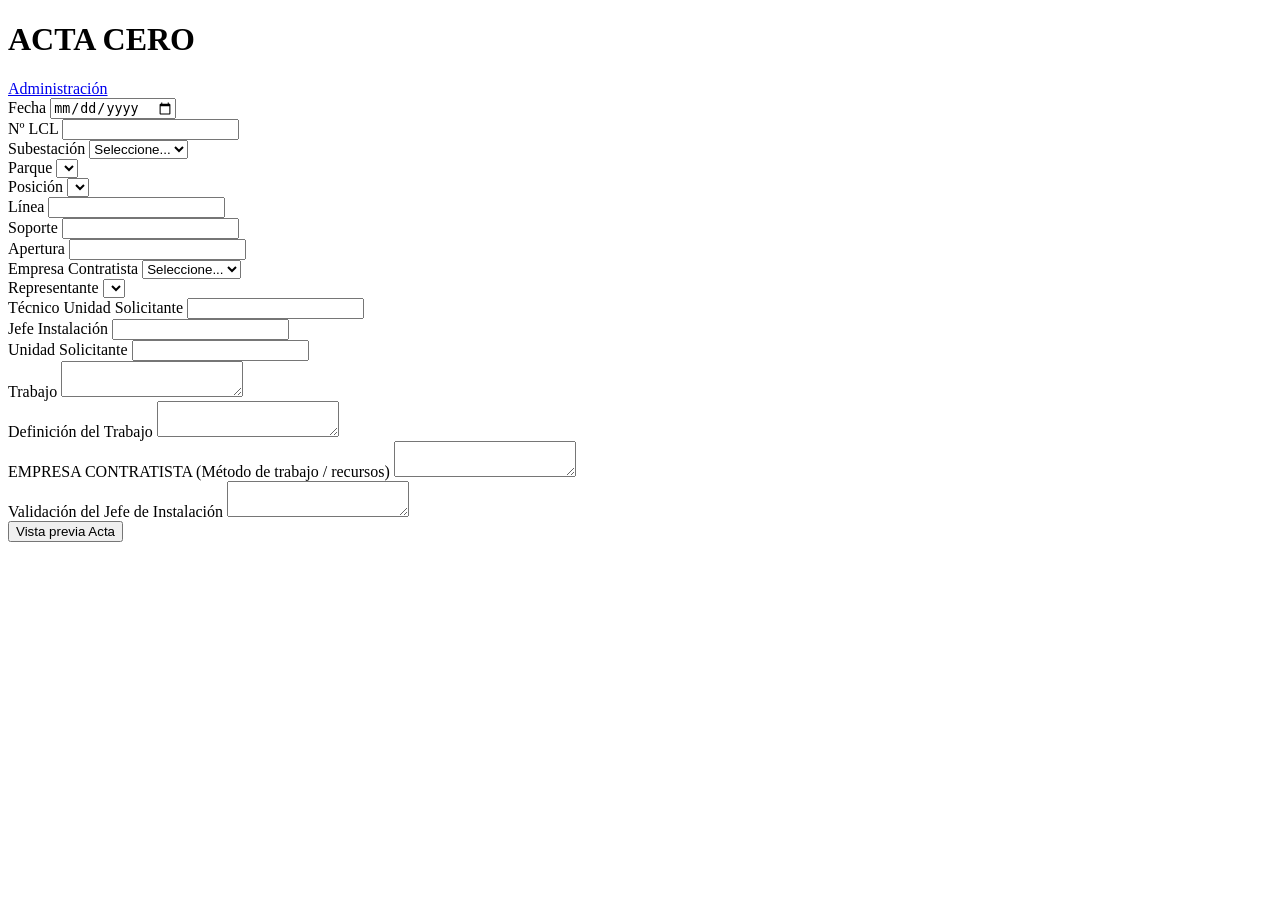
==== index.html @ f1c7f9c6 "Add files via upload" ====
<!DOCTYPE html>
<html lang="es">
<head>
    <meta charset="UTF-8">
    <title>Acta Cero</title>
    <link rel="stylesheet" href="css/estilos.css">
    <script src="js/app.js" defer></script>
</head>
<body>

<div class="contenedor">

    <h1>ACTA CERO</h1>

	<div class="acciones-superiores">
		<a class="btn-secundario" href="/admin.html">Administración</a>
	</div>
    <div class="fila">
        <div class="campo">
            <label for="fecha">Fecha</label>
            <input type="date" id="fecha">
        </div>

        <div class="campo">
            <label for="lcl">Nº LCL</label>
            <input type="text" id="lcl">
        </div>
    </div>

    <div class="fila">
        <div class="campo">
            <label for="subestacion">Subestación</label>
            <select id="subestacion" onchange="cambiarSubestacion()">
                <option value="">Seleccione...</option>
            </select>
        </div>

        <div class="campo">
            <label for="parque">Parque</label>
            <select id="parque"></select>
        </div>
    </div>

    <div class="fila">
        <div class="campo">
            <label for="posicion">Posición</label>
            <select id="posicion"></select>
        </div>
    </div>

    <div class="fila">
        <div class="campo">
            <label for="linea">Línea</label>
            <input type="text" id="linea">
        </div>

        <div class="campo">
            <label for="soporte">Soporte</label>
            <input type="text" id="soporte">
        </div>
    </div>

    <div class="fila">
        <div class="campo">
            <label for="apertura">Apertura</label>
            <input type="text" id="apertura">
        </div>
    </div>

    <div class="fila">
        <div class="campo">
            <label for="empresa">Empresa Contratista</label>
            <select id="empresa" onchange="cambiarEmpresa()">
                <option value="">Seleccione...</option>
            </select>
        </div>

        <div class="campo">
            <label for="representante">Representante</label>
            <select id="representante"></select>
        </div>
    </div>

    <div class="fila">
        <div class="campo">
            <label for="tecnico">Técnico Unidad Solicitante</label>
            <input id="tecnico" readonly>
        </div>

        <div class="campo">
            <label for="jefeInstalacion">Jefe Instalación</label>
            <input id="jefeInstalacion" readonly>
        </div>
    </div>

    <div class="fila">
        <div class="campo">
            <label for="unidad">Unidad Solicitante</label>
            <input id="unidad" readonly>
        </div>
    </div>

    <div class="fila">
        <div class="campo">
            <label for="trabajo">Trabajo</label>
            <textarea id="trabajo"></textarea>
        </div>
    </div>
    <div class="fila">
        <div class="campo">
            <label for="descripcion">Definición del Trabajo</label>
            <textarea id="descripcion"></textarea>
        </div>
    </div>
    <div class="fila">
        <div class="campo">
            <label for="textoContratista">EMPRESA CONTRATISTA (Método de trabajo / recursos)</label>
            <textarea id="textoContratista"></textarea>
        </div>
    </div>



    <div class="fila">
        <div class="campo">
            <label for="textoJI">Validación del Jefe de Instalación</label>
            <textarea id="textoJI"></textarea>
        </div>
    </div>

    <button type="button" onclick="generarActa()">Vista previa Acta</button>

</div>

</body>
</html>
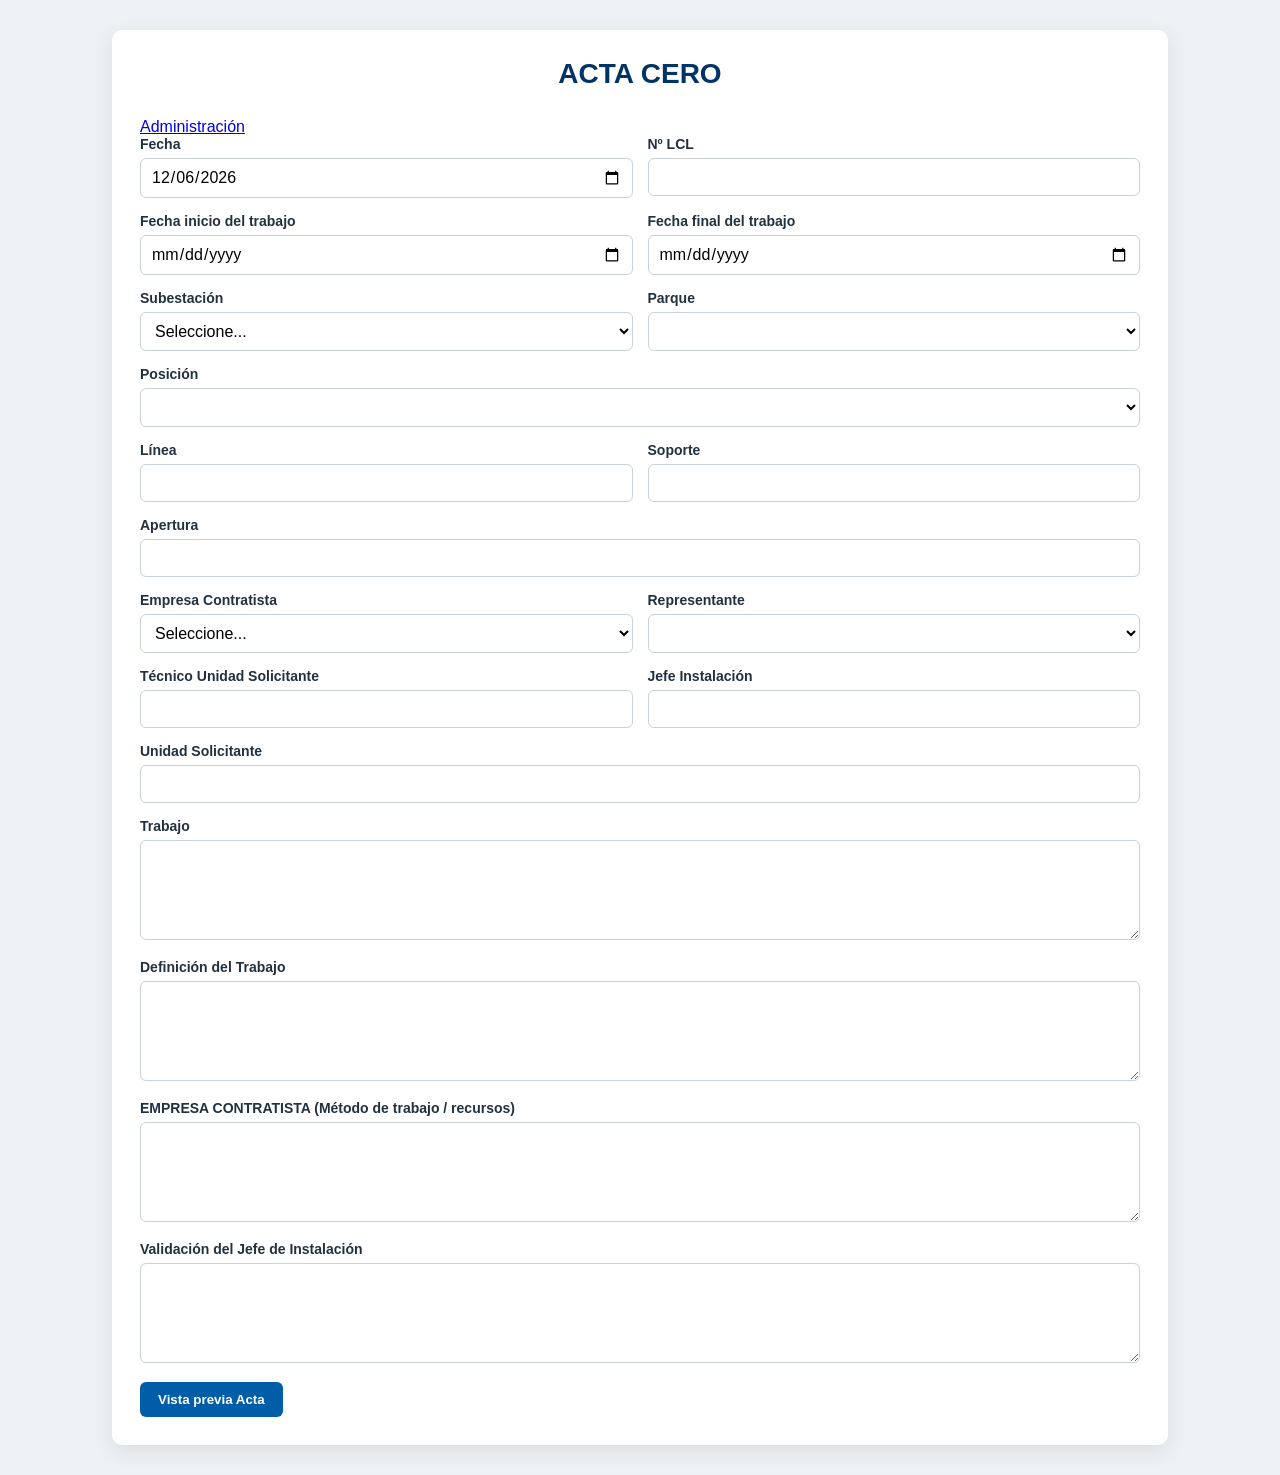
==== commit 589c4913: "Add date fields for work start and end Added fields for work start and end dates in the form." ====
--- a/index.html
+++ b/index.html
@@ -26,6 +26,17 @@
             <input type="text" id="lcl">
         </div>
     </div>
+<div class="fila">
+    <div class="campo">
+        <label for="fechaInicio">Fecha inicio del trabajo</label>
+        <input type="date" id="fechaInicio">
+    </div>
+
+    <div class="campo">
+        <label for="fechaFin">Fecha final del trabajo</label>
+        <input type="date" id="fechaFin">
+    </div>
+</div>
 
     <div class="fila">
         <div class="campo">
--- a/css/estilos.css
+++ b/css/estilos.css
@@ -0,0 +1,95 @@
+body {
+    font-family: Arial, Helvetica, sans-serif;
+    margin: 0;
+    padding: 30px 20px;
+    background: #eef1f4;
+    color: #1a1a1a;
+}
+
+.contenedor {
+    background: #fff;
+    padding: 28px;
+    border-radius: 10px;
+    max-width: 1000px;
+    margin: 0 auto;
+    box-shadow: 0 6px 20px rgba(0, 0, 0, 0.08);
+}
+
+h1 {
+    text-align: center;
+    color: #003366;
+    margin-top: 0;
+    margin-bottom: 28px;
+    font-size: 28px;
+}
+
+.fila {
+    display: flex;
+    gap: 15px;
+    margin-bottom: 15px;
+    align-items: flex-start;
+}
+
+.campo {
+    flex: 1;
+    min-width: 0;
+}
+
+label {
+    display: block;
+    font-weight: 700;
+    margin-bottom: 6px;
+    color: #22313f;
+    font-size: 14px;
+}
+
+input,
+select,
+textarea {
+    width: 100%;
+    padding: 9px 10px;
+    box-sizing: border-box;
+    border: 1px solid #c8d0d8;
+    border-radius: 6px;
+    font: inherit;
+    background: #fff;
+}
+
+input:focus,
+select:focus,
+textarea:focus {
+    outline: none;
+    border-color: #2f6fad;
+    box-shadow: 0 0 0 3px rgba(47, 111, 173, 0.12);
+}
+
+textarea {
+    min-height: 100px;
+    resize: vertical;
+}
+
+button {
+    padding: 10px 18px;
+    margin-right: 10px;
+    cursor: pointer;
+    border: none;
+    border-radius: 6px;
+    background: #005ea8;
+    color: #fff;
+    font-weight: 700;
+}
+
+button:hover {
+    background: #004b87;
+}
+
+button:active {
+    transform: translateY(1px);
+}
+
+@media (max-width: 768px) {
+    .fila {
+        flex-direction: column;
+        gap: 12px;
+    }
+}
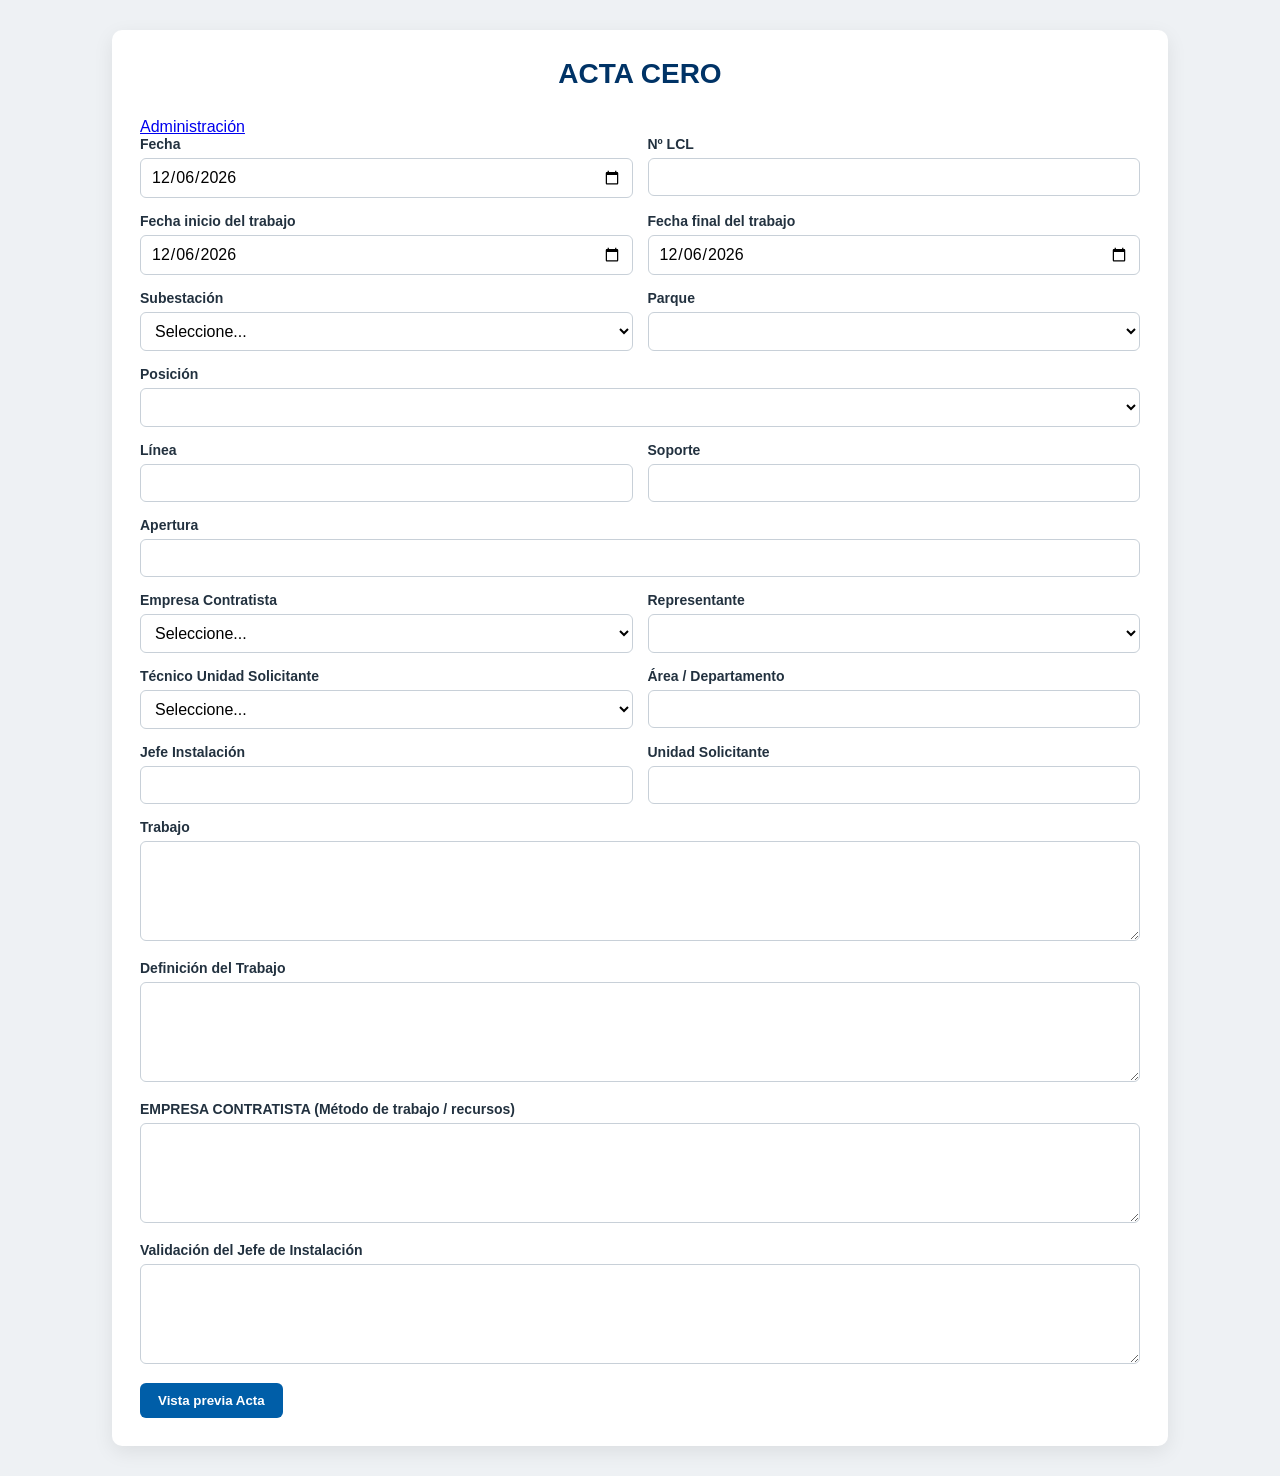
==== commit ae7642f2: "Fix HTML encoding issues in index.html" ====
--- a/index.html
+++ b/index.html
@@ -12,9 +12,10 @@
 
     <h1>ACTA CERO</h1>
 
-	<div class="acciones-superiores">
-		<a class="btn-secundario" href="/admin.html">Administración</a>
-	</div>
+    <div class="acciones-superiores">
+        <a class="btn-secundario" href="/admin.html">Administración</a>
+    </div>
+
     <div class="fila">
         <div class="campo">
             <label for="fecha">Fecha</label>
@@ -26,17 +27,18 @@
             <input type="text" id="lcl">
         </div>
     </div>
-<div class="fila">
-    <div class="campo">
-        <label for="fechaInicio">Fecha inicio del trabajo</label>
-        <input type="date" id="fechaInicio">
+
+    <div class="fila">
+        <div class="campo">
+            <label for="fechaInicio">Fecha inicio del trabajo</label>
+            <input type="date" id="fechaInicio">
+        </div>
+
+        <div class="campo">
+            <label for="fechaFin">Fecha final del trabajo</label>
+            <input type="date" id="fechaFin">
+        </div>
     </div>
-
-    <div class="campo">
-        <label for="fechaFin">Fecha final del trabajo</label>
-        <input type="date" id="fechaFin">
-    </div>
-</div>
 
     <div class="fila">
         <div class="campo">
@@ -95,16 +97,23 @@
     <div class="fila">
         <div class="campo">
             <label for="tecnico">Técnico Unidad Solicitante</label>
-            <input id="tecnico" readonly>
+            <select id="tecnico" onchange="cambiarTecnico()">
+                <option value="">Seleccione...</option>
+            </select>
         </div>
 
+        <div class="campo">
+            <label for="areaTecnico">Área / Departamento</label>
+            <input id="areaTecnico" readonly>
+        </div>
+    </div>
+
+    <div class="fila">
         <div class="campo">
             <label for="jefeInstalacion">Jefe Instalación</label>
             <input id="jefeInstalacion" readonly>
         </div>
-    </div>
 
-    <div class="fila">
         <div class="campo">
             <label for="unidad">Unidad Solicitante</label>
             <input id="unidad" readonly>
@@ -117,20 +126,20 @@
             <textarea id="trabajo"></textarea>
         </div>
     </div>
+
     <div class="fila">
         <div class="campo">
             <label for="descripcion">Definición del Trabajo</label>
             <textarea id="descripcion"></textarea>
         </div>
     </div>
+
     <div class="fila">
         <div class="campo">
             <label for="textoContratista">EMPRESA CONTRATISTA (Método de trabajo / recursos)</label>
             <textarea id="textoContratista"></textarea>
         </div>
     </div>
-
-
 
     <div class="fila">
         <div class="campo">
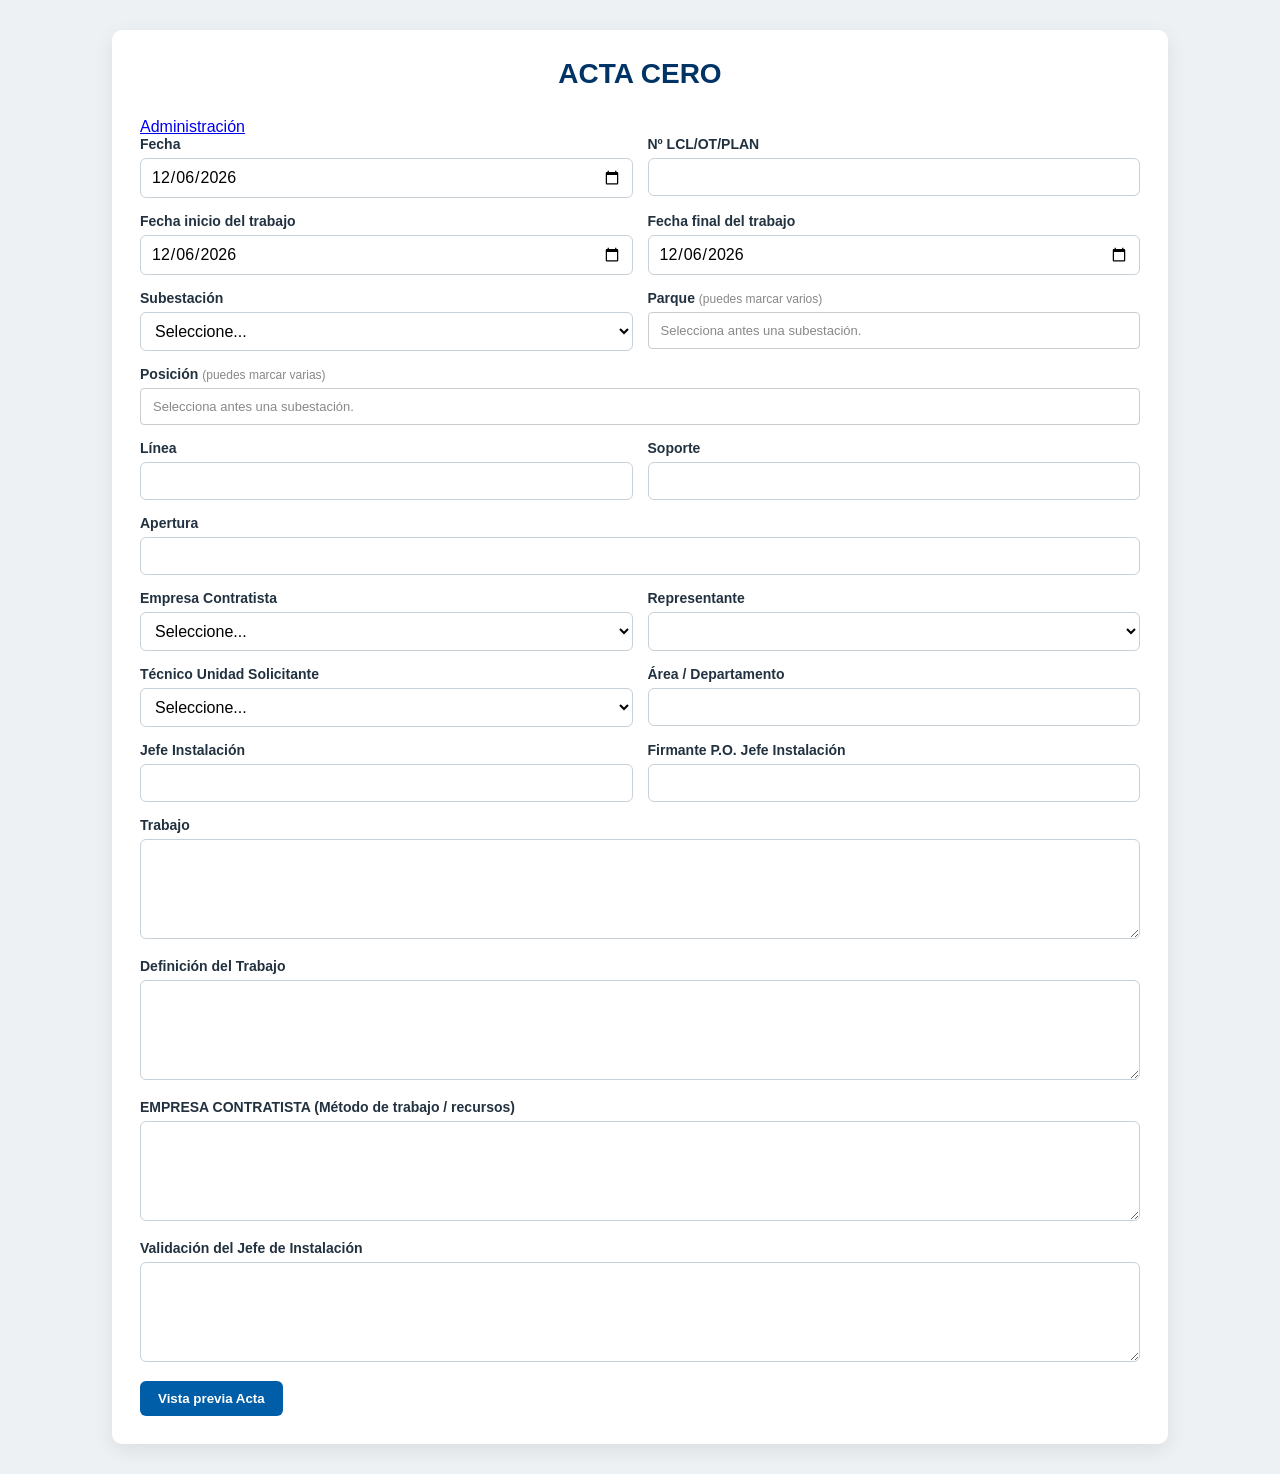
==== commit a28f61e6: "V0.9" ====
--- a/index.html
+++ b/index.html
@@ -5,6 +5,43 @@
     <title>Acta Cero</title>
     <link rel="stylesheet" href="css/estilos.css">
     <script src="js/app.js" defer></script>
+    <style>
+        .multi-select-lista {
+            border: 1px solid #ccc;
+            border-radius: 4px;
+            padding: 6px 10px;
+            max-height: 160px;
+            overflow-y: auto;
+            background: #fff;
+        }
+
+        .multi-select-lista label {
+            display: flex;
+            align-items: center;
+            gap: 8px;
+            font-weight: normal;
+            padding: 5px 2px;
+            cursor: pointer;
+        }
+
+        .multi-select-lista input[type="checkbox"] {
+            width: 18px;
+            height: 18px;
+            flex: 0 0 auto;
+        }
+
+        .multi-select-vacio {
+            color: #888;
+            font-size: 13px;
+            padding: 4px 2px;
+        }
+
+        .ayuda-campo {
+            font-weight: normal;
+            font-size: 12px;
+            color: #888;
+        }
+    </style>
 </head>
 <body>
 
@@ -23,7 +60,7 @@
         </div>
 
         <div class="campo">
-            <label for="lcl">Nº LCL</label>
+            <label for="lcl">Nº LCL/OT/PLAN</label>
             <input type="text" id="lcl">
         </div>
     </div>
@@ -49,15 +86,19 @@
         </div>
 
         <div class="campo">
-            <label for="parque">Parque</label>
-            <select id="parque"></select>
+            <label>Parque <span class="ayuda-campo">(puedes marcar varios)</span></label>
+            <div id="parque" class="multi-select-lista">
+                <div class="multi-select-vacio">Selecciona antes una subestación.</div>
+            </div>
         </div>
     </div>
 
     <div class="fila">
         <div class="campo">
-            <label for="posicion">Posición</label>
-            <select id="posicion"></select>
+            <label>Posición <span class="ayuda-campo">(puedes marcar varias)</span></label>
+            <div id="posicion" class="multi-select-lista">
+                <div class="multi-select-vacio">Selecciona antes una subestación.</div>
+            </div>
         </div>
     </div>
 
@@ -90,7 +131,7 @@
 
         <div class="campo">
             <label for="representante">Representante</label>
-            <select id="representante"></select>
+            <select id="representante" onchange="cambiarRepresentante()"></select>
         </div>
     </div>
 
@@ -115,10 +156,12 @@
         </div>
 
         <div class="campo">
-            <label for="unidad">Unidad Solicitante</label>
-            <input id="unidad" readonly>
+            <label for="firmantePODisplay">Firmante P.O. Jefe Instalación</label>
+            <input id="firmantePODisplay" readonly>
         </div>
     </div>
+
+    <input type="hidden" id="unidad">
 
     <div class="fila">
         <div class="campo">
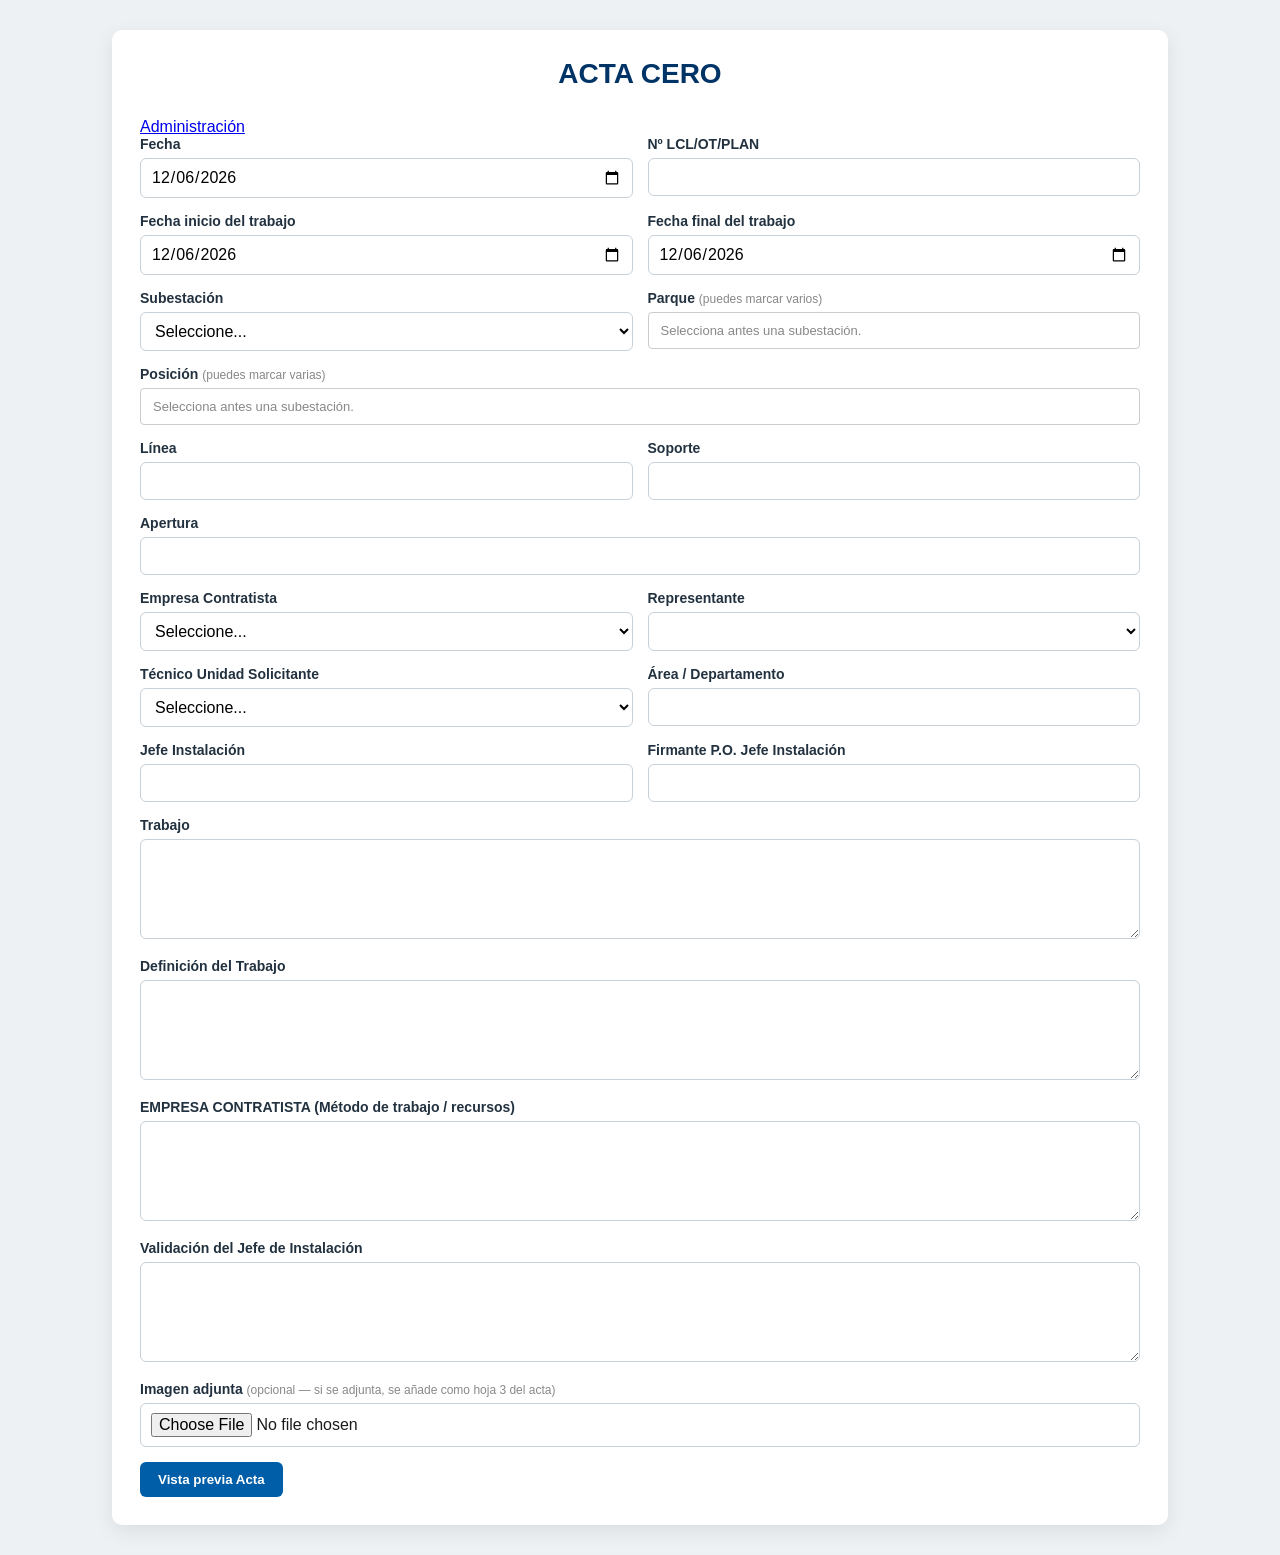
==== commit aba8a1cd: "actualización 9.1" ====
--- a/index.html
+++ b/index.html
@@ -191,6 +191,13 @@
         </div>
     </div>
 
+    <div class="fila">
+        <div class="campo">
+            <label for="imagenAdjunta">Imagen adjunta <span class="ayuda-campo">(opcional — si se adjunta, se añade como hoja 3 del acta)</span></label>
+            <input type="file" id="imagenAdjunta" accept="image/png,image/jpeg">
+        </div>
+    </div>
+
     <button type="button" onclick="generarActa()">Vista previa Acta</button>
 
 </div>
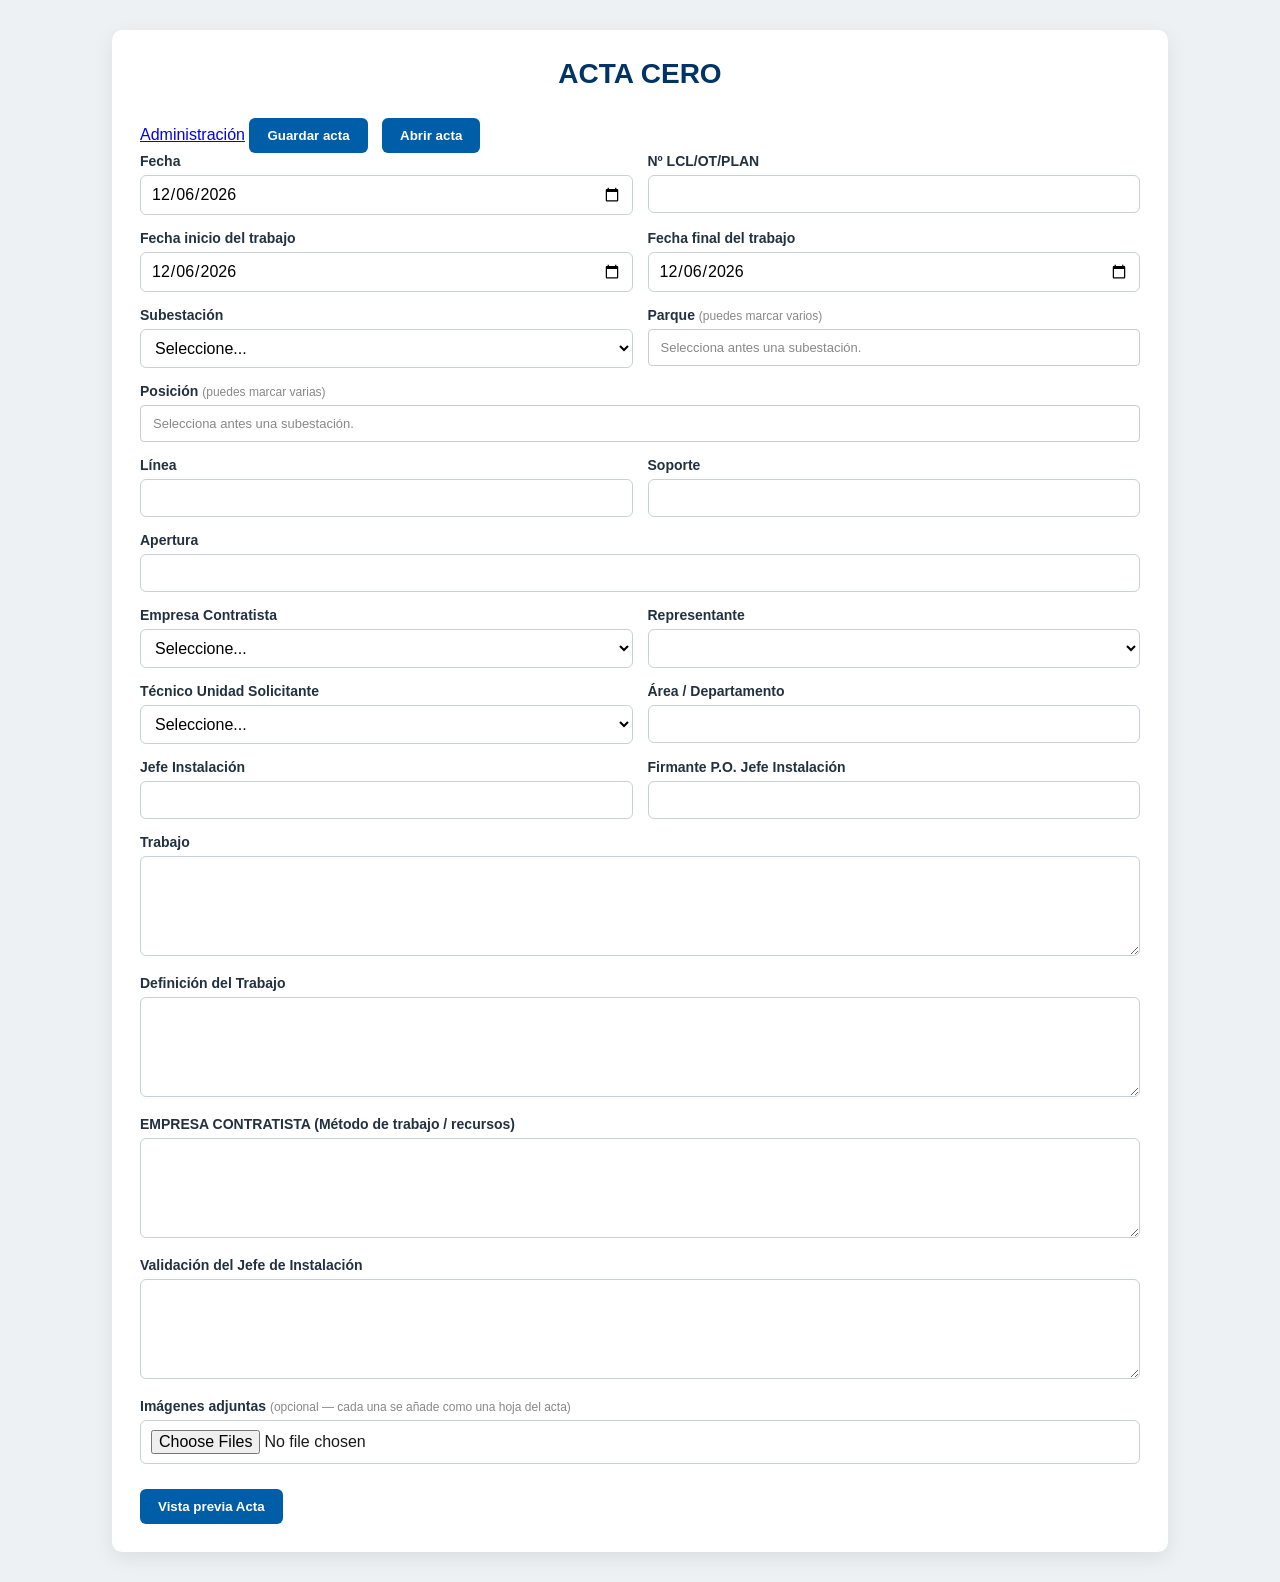
==== commit 1ff038fd: "Add save/load, multi-image and signature persistence Add ability to save/load acta as a .json file a" ====
--- a/index.html
+++ b/index.html
@@ -4,6 +4,7 @@
     <meta charset="UTF-8">
     <title>Acta Cero</title>
     <link rel="stylesheet" href="css/estilos.css">
+    <script src="js/acta-archivo.js" defer></script>
     <script src="js/app.js" defer></script>
     <style>
         .multi-select-lista {
@@ -41,6 +42,46 @@
             font-size: 12px;
             color: #888;
         }
+
+        .imagenes-adjuntas-lista {
+            display: flex;
+            flex-wrap: wrap;
+            gap: 10px;
+            margin-top: 10px;
+        }
+
+        .imagen-adjunta-item {
+            position: relative;
+            border: 1px solid #ccc;
+            border-radius: 4px;
+            padding: 4px;
+            background: #fff;
+        }
+
+        .imagen-adjunta-item img {
+            display: block;
+            max-width: 140px;
+            max-height: 100px;
+        }
+
+        .imagen-adjunta-quitar {
+            position: absolute;
+            top: -8px;
+            right: -8px;
+            width: 22px;
+            height: 22px;
+            border-radius: 50%;
+            border: none;
+            background: #c0392b;
+            color: #fff;
+            font-weight: 700;
+            cursor: pointer;
+            line-height: 1;
+        }
+
+        .imagen-adjunta-quitar:hover {
+            background: #922b21;
+        }
     </style>
 </head>
 <body>
@@ -51,6 +92,9 @@
 
     <div class="acciones-superiores">
         <a class="btn-secundario" href="/admin.html">Administración</a>
+        <button type="button" class="btn-secundario" onclick="guardarActaArchivo()">Guardar acta</button>
+        <button type="button" class="btn-secundario" onclick="document.getElementById('abrirActaInput').click()">Abrir acta</button>
+        <input type="file" id="abrirActaInput" accept="application/json,.json" hidden onchange="abrirActaArchivo(this)">
     </div>
 
     <div class="fila">
@@ -193,8 +237,9 @@
 
     <div class="fila">
         <div class="campo">
-            <label for="imagenAdjunta">Imagen adjunta <span class="ayuda-campo">(opcional — si se adjunta, se añade como hoja 3 del acta)</span></label>
-            <input type="file" id="imagenAdjunta" accept="image/png,image/jpeg">
+            <label for="imagenAdjunta">Imágenes adjuntas <span class="ayuda-campo">(opcional — cada una se añade como una hoja del acta)</span></label>
+            <input type="file" id="imagenAdjunta" accept="image/png,image/jpeg" multiple onchange="agregarImagenesAdjuntas(this)">
+            <div id="imagenesAdjuntasLista" class="imagenes-adjuntas-lista"></div>
         </div>
     </div>
 
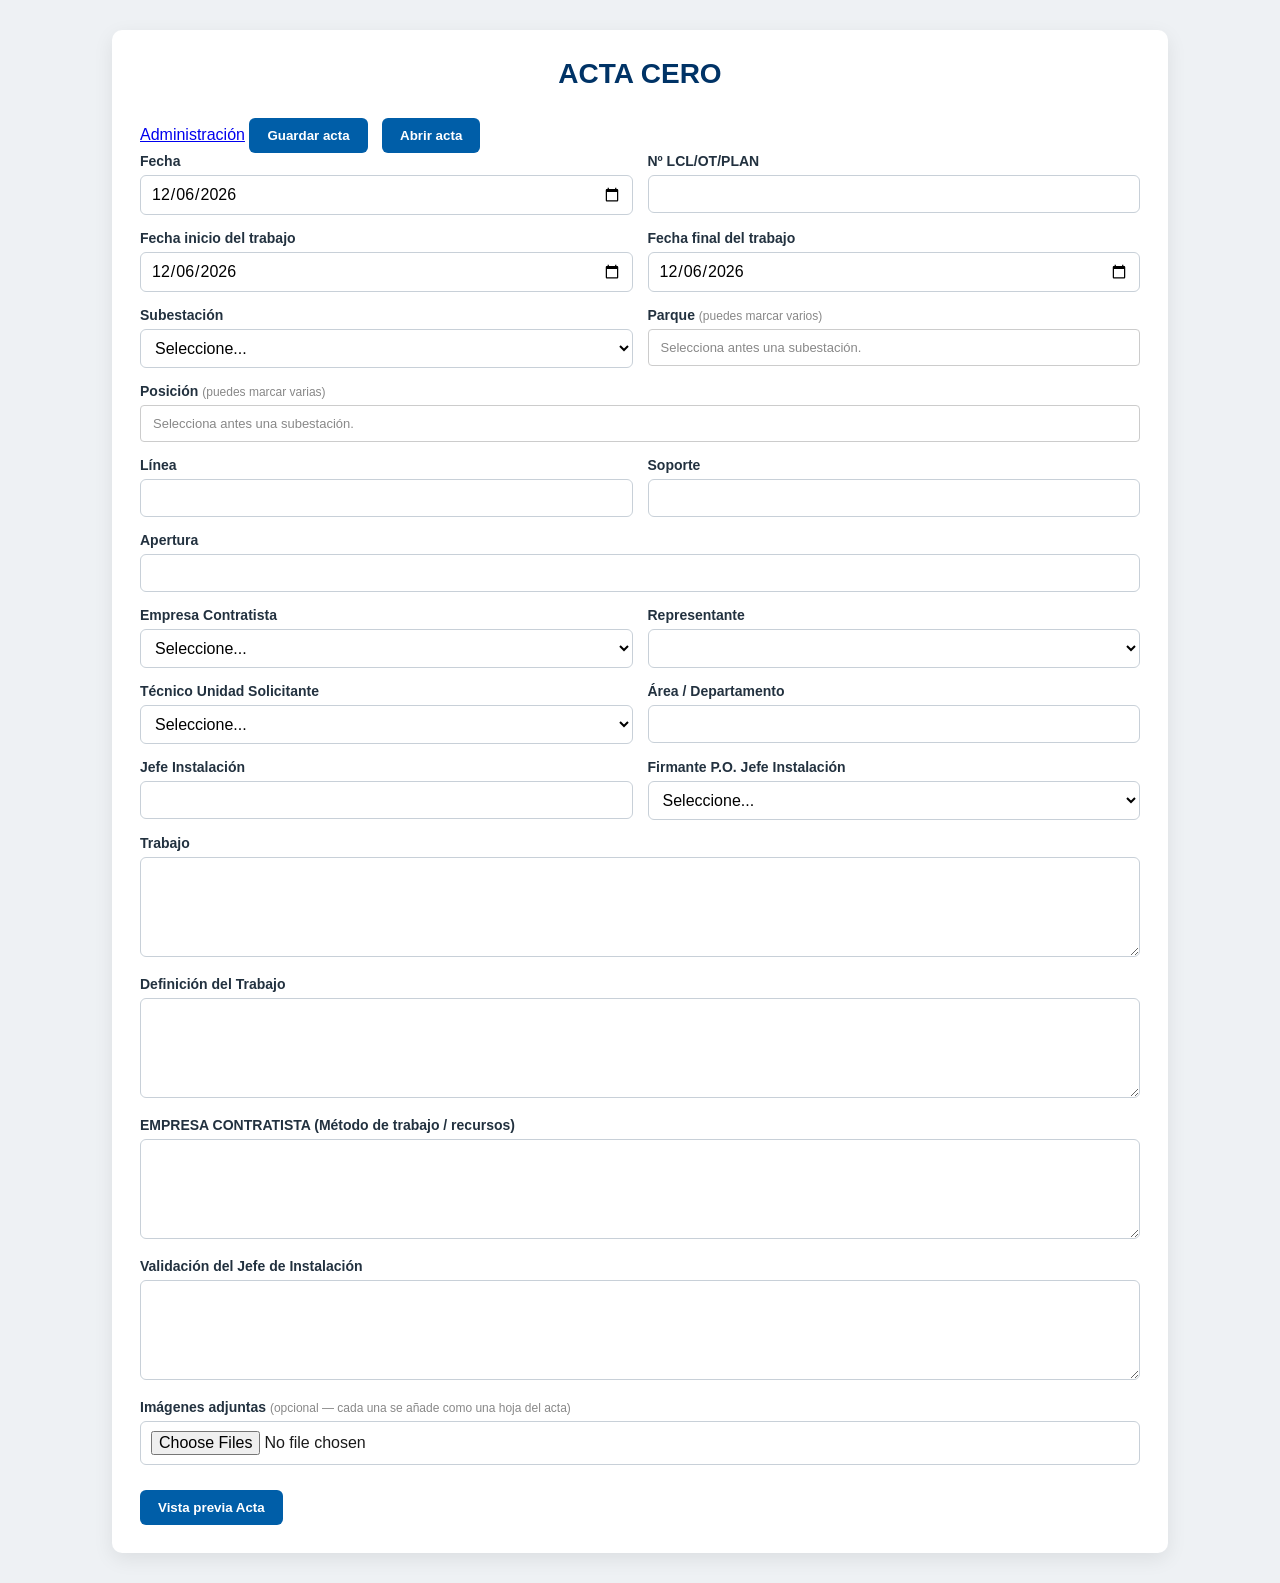
==== commit 554fbd02: "Add configurable P.O. signers and seed sync This change replaces the single static P.O. signer confi" ====
--- a/index.html
+++ b/index.html
@@ -200,8 +200,10 @@
         </div>
 
         <div class="campo">
-            <label for="firmantePODisplay">Firmante P.O. Jefe Instalación</label>
-            <input id="firmantePODisplay" readonly>
+            <label for="firmantePO">Firmante P.O. Jefe Instalación</label>
+            <select id="firmantePO" onchange="cambiarFirmantePO()">
+                <option value="">Seleccione...</option>
+            </select>
         </div>
     </div>
 
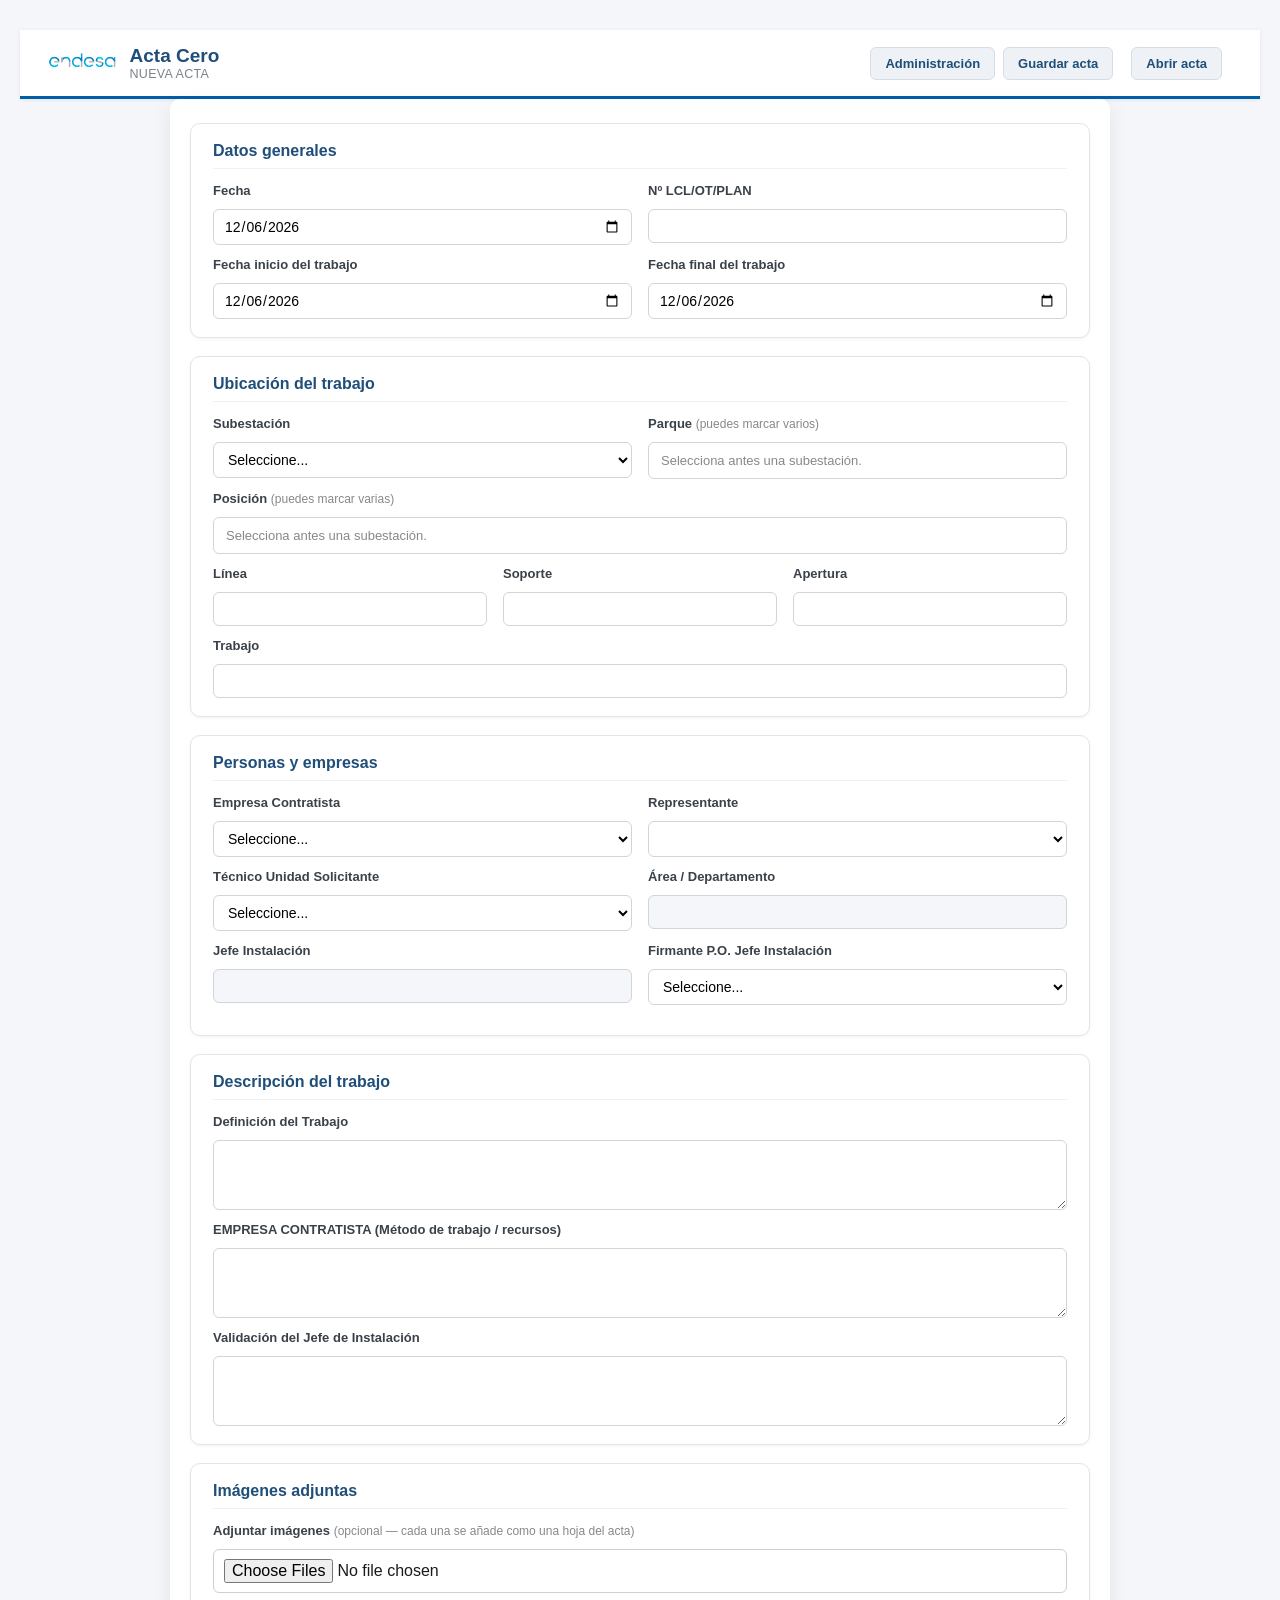
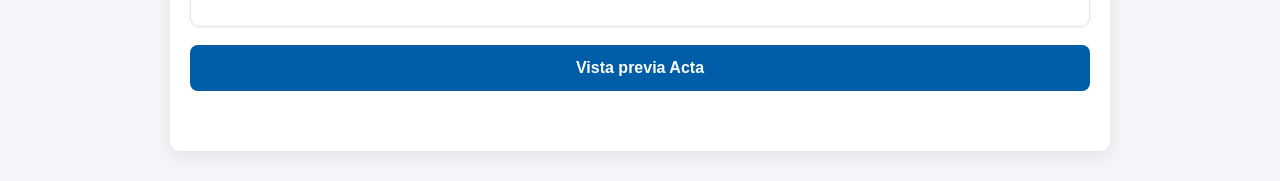
==== commit 0fedf410: "Support .ac0 files, email sending & admin UI Adds user-facing and backend features: new 'Enviar PDF " ====
--- a/index.html
+++ b/index.html
@@ -1,253 +1,435 @@
-<!DOCTYPE html>
-<html lang="es">
-<head>
-    <meta charset="UTF-8">
-    <title>Acta Cero</title>
-    <link rel="stylesheet" href="css/estilos.css">
+<!DOCTYPE html>
+<html lang="es">
+<head>
+    <meta charset="UTF-8">
+    <title>Acta Cero</title>
+    <link rel="stylesheet" href="css/estilos.css">
     <script src="js/acta-archivo.js" defer></script>
-    <script src="js/app.js" defer></script>
-    <style>
-        .multi-select-lista {
-            border: 1px solid #ccc;
-            border-radius: 4px;
-            padding: 6px 10px;
-            max-height: 160px;
-            overflow-y: auto;
-            background: #fff;
-        }
-
-        .multi-select-lista label {
-            display: flex;
-            align-items: center;
-            gap: 8px;
-            font-weight: normal;
-            padding: 5px 2px;
-            cursor: pointer;
-        }
-
-        .multi-select-lista input[type="checkbox"] {
-            width: 18px;
-            height: 18px;
-            flex: 0 0 auto;
-        }
-
-        .multi-select-vacio {
-            color: #888;
-            font-size: 13px;
-            padding: 4px 2px;
-        }
-
-        .ayuda-campo {
-            font-weight: normal;
-            font-size: 12px;
-            color: #888;
-        }
-
-        .imagenes-adjuntas-lista {
-            display: flex;
-            flex-wrap: wrap;
-            gap: 10px;
-            margin-top: 10px;
-        }
-
-        .imagen-adjunta-item {
-            position: relative;
-            border: 1px solid #ccc;
-            border-radius: 4px;
-            padding: 4px;
-            background: #fff;
-        }
-
-        .imagen-adjunta-item img {
-            display: block;
-            max-width: 140px;
-            max-height: 100px;
-        }
-
-        .imagen-adjunta-quitar {
-            position: absolute;
-            top: -8px;
-            right: -8px;
-            width: 22px;
-            height: 22px;
-            border-radius: 50%;
-            border: none;
-            background: #c0392b;
-            color: #fff;
-            font-weight: 700;
-            cursor: pointer;
-            line-height: 1;
-        }
-
-        .imagen-adjunta-quitar:hover {
-            background: #922b21;
-        }
-    </style>
-</head>
-<body>
-
-<div class="contenedor">
-
-    <h1>ACTA CERO</h1>
-
-    <div class="acciones-superiores">
-        <a class="btn-secundario" href="/admin.html">Administración</a>
-        <button type="button" class="btn-secundario" onclick="guardarActaArchivo()">Guardar acta</button>
-        <button type="button" class="btn-secundario" onclick="document.getElementById('abrirActaInput').click()">Abrir acta</button>
-        <input type="file" id="abrirActaInput" accept="application/json,.json" hidden onchange="abrirActaArchivo(this)">
-    </div>
-
-    <div class="fila">
-        <div class="campo">
-            <label for="fecha">Fecha</label>
-            <input type="date" id="fecha">
-        </div>
-
-        <div class="campo">
-            <label for="lcl">Nº LCL/OT/PLAN</label>
-            <input type="text" id="lcl">
-        </div>
-    </div>
-
-    <div class="fila">
-        <div class="campo">
-            <label for="fechaInicio">Fecha inicio del trabajo</label>
-            <input type="date" id="fechaInicio">
-        </div>
-
-        <div class="campo">
-            <label for="fechaFin">Fecha final del trabajo</label>
-            <input type="date" id="fechaFin">
-        </div>
-    </div>
-
-    <div class="fila">
-        <div class="campo">
-            <label for="subestacion">Subestación</label>
-            <select id="subestacion" onchange="cambiarSubestacion()">
-                <option value="">Seleccione...</option>
-            </select>
-        </div>
-
-        <div class="campo">
-            <label>Parque <span class="ayuda-campo">(puedes marcar varios)</span></label>
-            <div id="parque" class="multi-select-lista">
-                <div class="multi-select-vacio">Selecciona antes una subestación.</div>
-            </div>
-        </div>
-    </div>
-
-    <div class="fila">
-        <div class="campo">
-            <label>Posición <span class="ayuda-campo">(puedes marcar varias)</span></label>
-            <div id="posicion" class="multi-select-lista">
-                <div class="multi-select-vacio">Selecciona antes una subestación.</div>
-            </div>
-        </div>
-    </div>
-
-    <div class="fila">
-        <div class="campo">
-            <label for="linea">Línea</label>
-            <input type="text" id="linea">
-        </div>
-
-        <div class="campo">
-            <label for="soporte">Soporte</label>
-            <input type="text" id="soporte">
-        </div>
-    </div>
-
-    <div class="fila">
-        <div class="campo">
-            <label for="apertura">Apertura</label>
-            <input type="text" id="apertura">
-        </div>
-    </div>
-
-    <div class="fila">
-        <div class="campo">
-            <label for="empresa">Empresa Contratista</label>
-            <select id="empresa" onchange="cambiarEmpresa()">
-                <option value="">Seleccione...</option>
-            </select>
-        </div>
-
-        <div class="campo">
-            <label for="representante">Representante</label>
-            <select id="representante" onchange="cambiarRepresentante()"></select>
-        </div>
-    </div>
-
-    <div class="fila">
-        <div class="campo">
-            <label for="tecnico">Técnico Unidad Solicitante</label>
-            <select id="tecnico" onchange="cambiarTecnico()">
-                <option value="">Seleccione...</option>
-            </select>
-        </div>
-
-        <div class="campo">
-            <label for="areaTecnico">Área / Departamento</label>
-            <input id="areaTecnico" readonly>
-        </div>
-    </div>
-
-    <div class="fila">
-        <div class="campo">
-            <label for="jefeInstalacion">Jefe Instalación</label>
-            <input id="jefeInstalacion" readonly>
-        </div>
-
-        <div class="campo">
-            <label for="firmantePO">Firmante P.O. Jefe Instalación</label>
-            <select id="firmantePO" onchange="cambiarFirmantePO()">
-                <option value="">Seleccione...</option>
-            </select>
-        </div>
-    </div>
-
-    <input type="hidden" id="unidad">
-
-    <div class="fila">
-        <div class="campo">
-            <label for="trabajo">Trabajo</label>
-            <textarea id="trabajo"></textarea>
-        </div>
-    </div>
-
-    <div class="fila">
-        <div class="campo">
-            <label for="descripcion">Definición del Trabajo</label>
-            <textarea id="descripcion"></textarea>
-        </div>
-    </div>
-
-    <div class="fila">
-        <div class="campo">
-            <label for="textoContratista">EMPRESA CONTRATISTA (Método de trabajo / recursos)</label>
-            <textarea id="textoContratista"></textarea>
-        </div>
-    </div>
-
-    <div class="fila">
-        <div class="campo">
-            <label for="textoJI">Validación del Jefe de Instalación</label>
-            <textarea id="textoJI"></textarea>
-        </div>
-    </div>
-
-    <div class="fila">
-        <div class="campo">
-            <label for="imagenAdjunta">Imágenes adjuntas <span class="ayuda-campo">(opcional — cada una se añade como una hoja del acta)</span></label>
-            <input type="file" id="imagenAdjunta" accept="image/png,image/jpeg" multiple onchange="agregarImagenesAdjuntas(this)">
-            <div id="imagenesAdjuntasLista" class="imagenes-adjuntas-lista"></div>
-        </div>
-    </div>
-
-    <button type="button" onclick="generarActa()">Vista previa Acta</button>
-
-</div>
-
-</body>
-</html>
+    <script src="js/app.js" defer></script>
+    <style>
+        body {
+            margin: 0;
+            background: #f4f6f9;
+            font-family: Arial, Helvetica, sans-serif;
+        }
+
+        .cabecera-app {
+            display: flex;
+            align-items: center;
+            justify-content: space-between;
+            flex-wrap: wrap;
+            gap: 10px;
+            background: #ffffff;
+            border-bottom: 3px solid #005ea8;
+            padding: 14px 28px;
+            box-shadow: 0 1px 4px rgba(20, 30, 50, 0.08);
+        }
+
+        .cabecera-app-marca {
+            display: flex;
+            align-items: center;
+            gap: 14px;
+        }
+
+        .cabecera-app-logo {
+            height: 38px;
+            width: auto;
+        }
+
+        .cabecera-app-titulo {
+            font-size: 19px;
+            font-weight: 700;
+            color: #1F4E79;
+            line-height: 1.2;
+        }
+
+        .cabecera-app-subtitulo {
+            font-size: 12.5px;
+            color: #7a828c;
+            letter-spacing: 0.3px;
+            text-transform: uppercase;
+        }
+
+        .cabecera-app-acciones {
+            display: flex;
+            gap: 8px;
+            flex-wrap: wrap;
+        }
+
+        .contenedor {
+            max-width: 900px;
+            margin: 0 auto;
+            padding: 24px 20px 60px 20px;
+        }
+
+        .tarjeta-seccion {
+            background: #fff;
+            border: 1px solid #e2e5ea;
+            border-radius: 10px;
+            padding: 18px 22px;
+            margin-bottom: 18px;
+            box-shadow: 0 1px 3px rgba(20, 30, 50, 0.06);
+        }
+
+        .tarjeta-seccion h2 {
+            margin: 0 0 14px 0;
+            font-size: 16px;
+            color: #1F4E79;
+            border-bottom: 1px solid #eef1f5;
+            padding-bottom: 8px;
+        }
+
+        .fila {
+            display: flex;
+            gap: 16px;
+            flex-wrap: wrap;
+            margin-bottom: 12px;
+        }
+
+        .fila:last-child {
+            margin-bottom: 0;
+        }
+
+        .campo {
+            flex: 1 1 220px;
+            display: flex;
+            flex-direction: column;
+            gap: 5px;
+        }
+
+        .campo-ancho-completo {
+            flex-basis: 100%;
+        }
+
+        .campo label {
+            font-size: 13px;
+            font-weight: 600;
+            color: #3a4149;
+        }
+
+        .campo input[type="text"],
+        .campo input[type="date"],
+        .campo input[type="email"],
+        .campo input:not([type]),
+        .campo select,
+        .campo textarea {
+            padding: 8px 10px;
+            border: 1px solid #cfd5db;
+            border-radius: 6px;
+            font-size: 14px;
+            font-family: inherit;
+            background: #fff;
+        }
+
+        .campo input[readonly] {
+            background: #f4f6f9;
+            color: #666;
+        }
+
+        .campo textarea {
+            resize: vertical;
+            min-height: 70px;
+        }
+
+        .btn-secundario {
+            display: inline-block;
+            background: #eef2f6;
+            color: #1F4E79;
+            border: 1px solid #d5dde5;
+            padding: 8px 14px;
+            border-radius: 6px;
+            font-size: 13px;
+            font-weight: 600;
+            cursor: pointer;
+            text-decoration: none;
+        }
+
+        .btn-secundario:hover {
+            background: #e2e8ee;
+        }
+
+        .btn-principal {
+            display: block;
+            width: 100%;
+            background: #005ea8;
+            color: #fff;
+            border: none;
+            padding: 14px;
+            border-radius: 8px;
+            font-size: 16px;
+            font-weight: 700;
+            cursor: pointer;
+            margin-top: 6px;
+        }
+
+        .btn-principal:hover {
+            background: #00447a;
+        }
+
+        .multi-select-lista {
+            border: 1px solid #cfd5db;
+            border-radius: 6px;
+            padding: 6px 10px;
+            max-height: 160px;
+            overflow-y: auto;
+            background: #fff;
+        }
+
+        .multi-select-lista label {
+            display: flex;
+            align-items: center;
+            gap: 8px;
+            font-weight: normal;
+            padding: 5px 2px;
+            cursor: pointer;
+            font-size: 14px;
+            color: #222;
+        }
+
+        .multi-select-lista input[type="checkbox"] {
+            width: 18px;
+            height: 18px;
+            flex: 0 0 auto;
+        }
+
+        .multi-select-vacio {
+            color: #888;
+            font-size: 13px;
+            padding: 4px 2px;
+        }
+
+        .ayuda-campo {
+            font-weight: normal;
+            font-size: 12px;
+            color: #888;
+        }
+
+        .imagenes-adjuntas-lista {
+            display: flex;
+            flex-wrap: wrap;
+            gap: 10px;
+            margin-top: 10px;
+        }
+
+        .imagen-adjunta-item {
+            position: relative;
+            border: 1px solid #ccc;
+            border-radius: 4px;
+            padding: 4px;
+            background: #fff;
+        }
+
+        .imagen-adjunta-item img {
+            display: block;
+            max-width: 140px;
+            max-height: 100px;
+        }
+
+        .imagen-adjunta-quitar {
+            position: absolute;
+            top: -8px;
+            right: -8px;
+            width: 22px;
+            height: 22px;
+            border-radius: 50%;
+            border: none;
+            background: #c0392b;
+            color: #fff;
+            font-weight: 700;
+            cursor: pointer;
+            line-height: 1;
+        }
+
+        .imagen-adjunta-quitar:hover {
+            background: #922b21;
+        }
+    </style>
+</head>
+<body>
+
+<header class="cabecera-app">
+    <div class="cabecera-app-marca">
+        <img src="img/logo-endesa.png" alt="Logo Endesa" class="cabecera-app-logo">
+        <div>
+            <div class="cabecera-app-titulo">Acta Cero</div>
+            <div class="cabecera-app-subtitulo">Nueva acta</div>
+        </div>
+    </div>
+
+    <div class="cabecera-app-acciones">
+        <a class="btn-secundario" href="/admin.html">Administración</a>
+        <button type="button" class="btn-secundario" onclick="guardarActaArchivo()">Guardar acta</button>
+        <button type="button" class="btn-secundario" onclick="document.getElementById('abrirActaInput').click()">Abrir acta</button>
+        <input type="file" id="abrirActaInput" accept=".ac0,.acta,.json,application/json" hidden onchange="abrirActaArchivo(this)">
+    </div>
+</header>
+
+<div class="contenedor">
+
+    <section class="tarjeta-seccion">
+        <h2>Datos generales</h2>
+        <div class="fila">
+            <div class="campo">
+                <label for="fecha">Fecha</label>
+                <input type="date" id="fecha">
+            </div>
+
+            <div class="campo">
+                <label for="lcl">Nº LCL/OT/PLAN</label>
+                <input type="text" id="lcl">
+            </div>
+        </div>
+
+        <div class="fila">
+            <div class="campo">
+                <label for="fechaInicio">Fecha inicio del trabajo</label>
+                <input type="date" id="fechaInicio">
+            </div>
+
+            <div class="campo">
+                <label for="fechaFin">Fecha final del trabajo</label>
+                <input type="date" id="fechaFin">
+            </div>
+        </div>
+    </section>
+
+    <section class="tarjeta-seccion">
+        <h2>Ubicación del trabajo</h2>
+        <div class="fila">
+            <div class="campo">
+                <label for="subestacion">Subestación</label>
+                <select id="subestacion" onchange="cambiarSubestacion()">
+                    <option value="">Seleccione...</option>
+                </select>
+            </div>
+
+            <div class="campo">
+                <label>Parque <span class="ayuda-campo">(puedes marcar varios)</span></label>
+                <div id="parque" class="multi-select-lista">
+                    <div class="multi-select-vacio">Selecciona antes una subestación.</div>
+                </div>
+            </div>
+        </div>
+
+        <div class="fila">
+            <div class="campo">
+                <label>Posición <span class="ayuda-campo">(puedes marcar varias)</span></label>
+                <div id="posicion" class="multi-select-lista">
+                    <div class="multi-select-vacio">Selecciona antes una subestación.</div>
+                </div>
+            </div>
+        </div>
+
+        <div class="fila">
+            <div class="campo">
+                <label for="linea">Línea</label>
+                <input type="text" id="linea">
+            </div>
+
+            <div class="campo">
+                <label for="soporte">Soporte</label>
+                <input type="text" id="soporte">
+            </div>
+
+            <div class="campo">
+                <label for="apertura">Apertura</label>
+                <input type="text" id="apertura">
+            </div>
+        </div>
+
+        <div class="fila">
+            <div class="campo campo-ancho-completo">
+                <label for="trabajo">Trabajo</label>
+                <input type="text" id="trabajo">
+            </div>
+        </div>
+    </section>
+
+    <section class="tarjeta-seccion">
+        <h2>Personas y empresas</h2>
+        <div class="fila">
+            <div class="campo">
+                <label for="empresa">Empresa Contratista</label>
+                <select id="empresa" onchange="cambiarEmpresa()">
+                    <option value="">Seleccione...</option>
+                </select>
+            </div>
+
+            <div class="campo">
+                <label for="representante">Representante</label>
+                <select id="representante" onchange="cambiarRepresentante()"></select>
+            </div>
+        </div>
+
+        <div class="fila">
+            <div class="campo">
+                <label for="tecnico">Técnico Unidad Solicitante</label>
+                <select id="tecnico" onchange="cambiarTecnico()">
+                    <option value="">Seleccione...</option>
+                </select>
+            </div>
+
+            <div class="campo">
+                <label for="areaTecnico">Área / Departamento</label>
+                <input id="areaTecnico" readonly>
+            </div>
+        </div>
+
+        <div class="fila">
+            <div class="campo">
+                <label for="jefeInstalacion">Jefe Instalación</label>
+                <input id="jefeInstalacion" readonly>
+            </div>
+
+            <div class="campo">
+                <label for="firmantePO">Firmante P.O. Jefe Instalación</label>
+                <select id="firmantePO" onchange="cambiarFirmantePO()">
+                    <option value="">Seleccione...</option>
+                </select>
+            </div>
+        </div>
+
+        <input type="hidden" id="unidad">
+    </section>
+
+    <section class="tarjeta-seccion">
+        <h2>Descripción del trabajo</h2>
+        <div class="fila">
+            <div class="campo">
+                <label for="descripcion">Definición del Trabajo</label>
+                <textarea id="descripcion"></textarea>
+            </div>
+        </div>
+
+        <div class="fila">
+            <div class="campo">
+                <label for="textoContratista">EMPRESA CONTRATISTA (Método de trabajo / recursos)</label>
+                <textarea id="textoContratista"></textarea>
+            </div>
+        </div>
+
+        <div class="fila">
+            <div class="campo">
+                <label for="textoJI">Validación del Jefe de Instalación</label>
+                <textarea id="textoJI"></textarea>
+            </div>
+        </div>
+    </section>
+
+    <section class="tarjeta-seccion">
+        <h2>Imágenes adjuntas</h2>
+        <div class="fila">
+            <div class="campo">
+                <label for="imagenAdjunta">Adjuntar imágenes <span class="ayuda-campo">(opcional — cada una se añade como una hoja del acta)</span></label>
+                <input type="file" id="imagenAdjunta" accept="image/png,image/jpeg" multiple onchange="agregarImagenesAdjuntas(this)">
+                <div id="imagenesAdjuntasLista" class="imagenes-adjuntas-lista"></div>
+            </div>
+        </div>
+    </section>
+
+    <button type="button" class="btn-principal" onclick="generarActa()">Vista previa Acta</button>
+
+</div>
+
+</body>
+</html>
